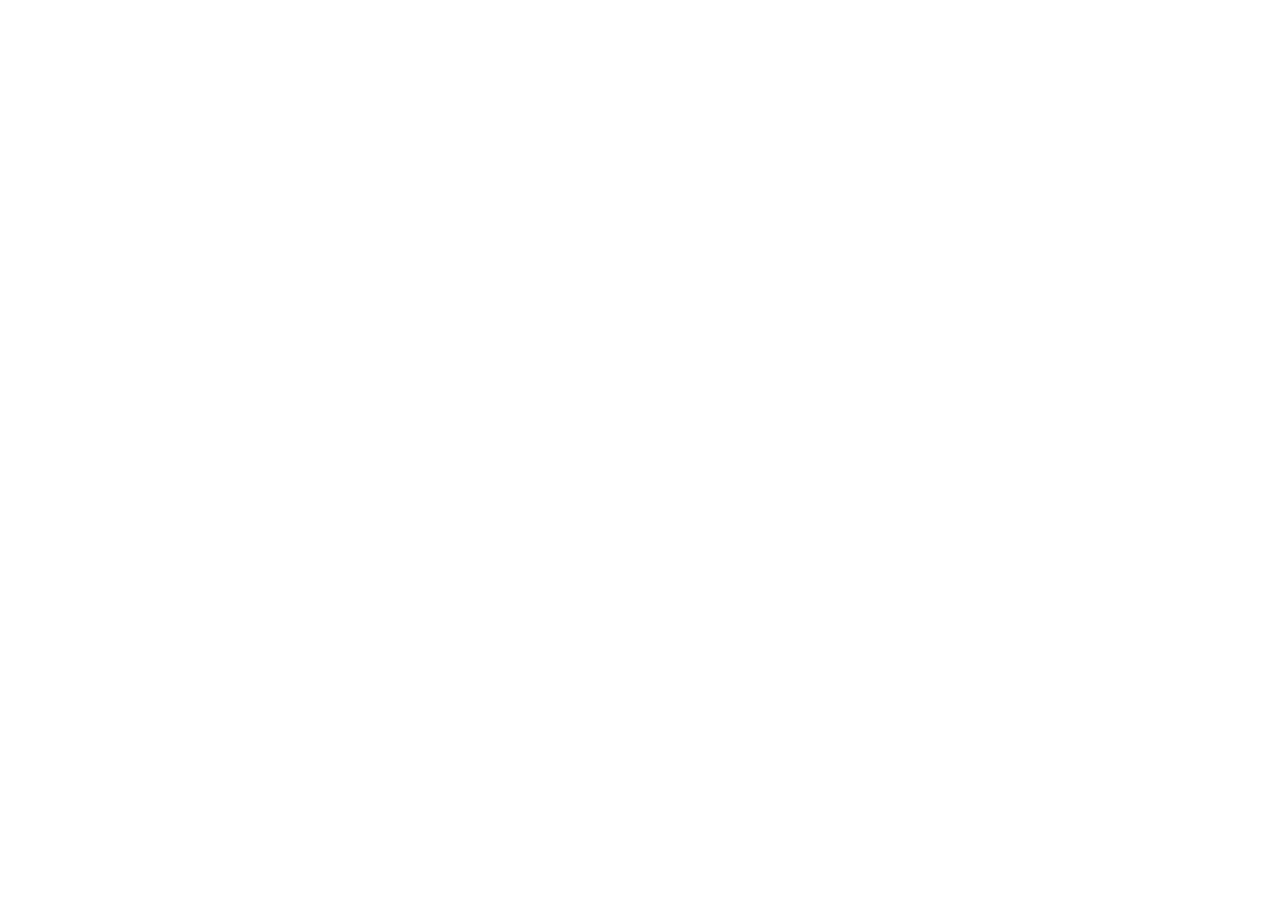
==== index.html @ ae164165 "added starter files and folder" ====
<!DOCTYPE html>
<html lang="en">
<head>
    <meta charset="UTF-8">
    <meta name="viewport" content="width=device-width, initial-scale=1.0">
    <title></title>
    <link rel="stylesheet" href="styles.css">
</html>
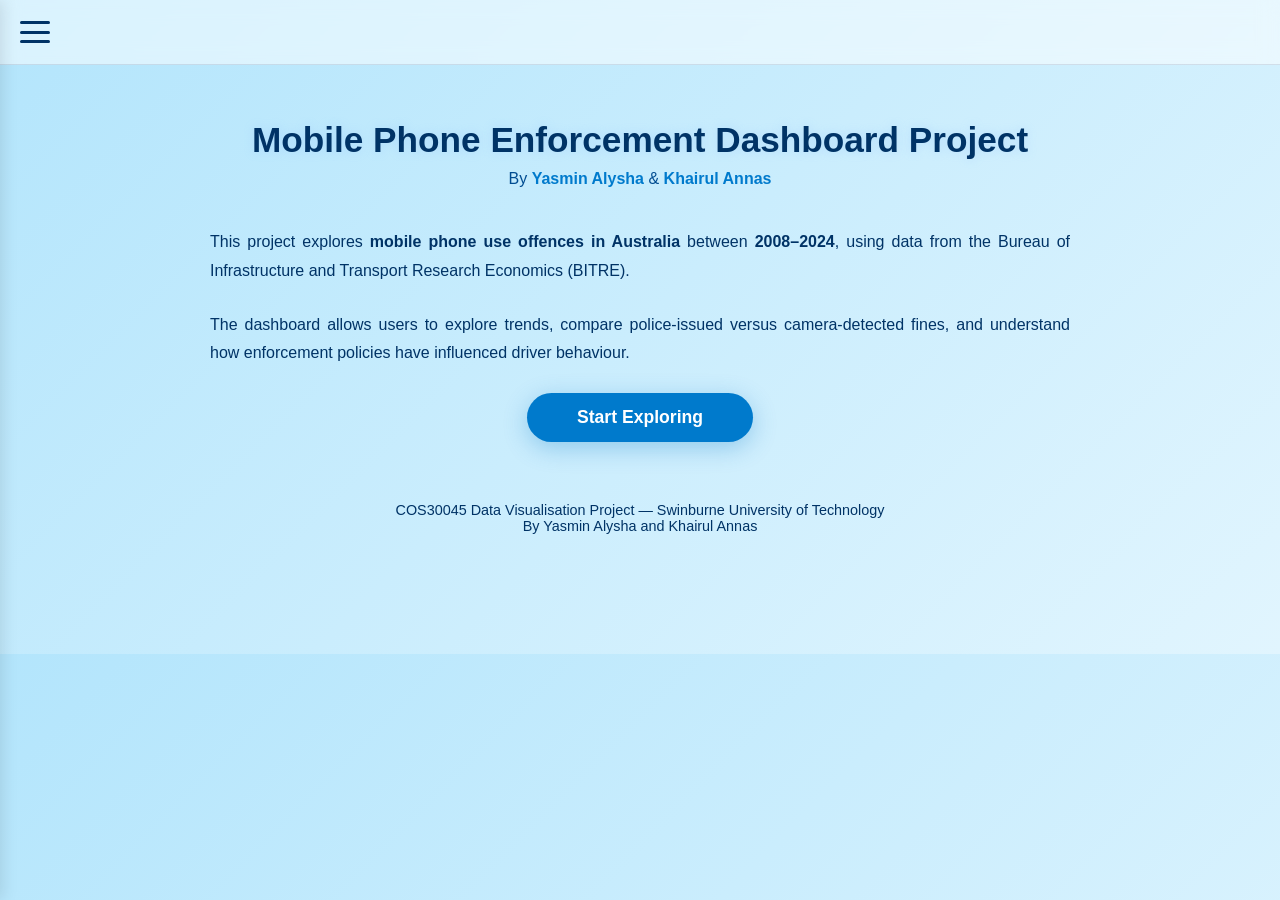
==== commit 57b2eb29: "home page" ====
--- a/index.html
+++ b/index.html
@@ -1,8 +1,58 @@
 <!DOCTYPE html>
 <html lang="en">
 <head>
-    <meta charset="UTF-8">
-    <meta name="viewport" content="width=device-width, initial-scale=1.0">
-    <title></title>
-    <link rel="stylesheet" href="styles.css">
-</html>+  <meta charset="UTF-8" />
+  <meta name="viewport" content="width=device-width, initial-scale=1.0" />
+  <title>Mobile Phone Enforcement Dashboard</title>
+  <link rel="stylesheet" href="css/style.css" />
+</head>
+<body>
+  <div class="navbar">
+    <div class="menu-icon">
+      <div class="bar"></div>
+      <div class="bar"></div>
+      <div class="bar"></div>
+    </div>
+  </div>
+
+  <nav class="side-menu">
+    <ul>
+      <li><a href="index.html" class="active">Home</a></li>
+      <li><a href="dashboard.html">Dashboard</a></li>
+      <li><a href="about.html">About</a></li>
+    </ul>
+  </nav>
+
+  <div class="overlay"></div>
+
+  <div class="container">
+    <header>
+      <h1>Mobile Phone Enforcement Dashboard Project</h1>
+      <p class="authors">
+        By <span class="highlight">Yasmin Alysha</span> & <span class="highlight">Khairul Annas</span>
+      </p>
+    </header>
+
+    <section class="intro">
+      <p>
+        This project explores <strong>mobile phone use offences in Australia</strong> between <strong>2008–2024</strong>,
+        using data from the Bureau of Infrastructure and Transport Research Economics (BITRE).
+      </p>
+      <p>
+        The dashboard allows users to explore trends, compare police-issued versus camera-detected fines,
+        and understand how enforcement policies have influenced driver behaviour.
+      </p>
+      <button id="startBtn">Start Exploring</button>
+    </section>
+
+    <footer>
+      <p>
+        COS30045 Data Visualisation Project — Swinburne University of Technology<br>
+        By Yasmin Alysha and Khairul Annas
+      </p>
+    </footer>
+  </div>
+
+  <script src="script.js"></script>
+</body>
+</html>
--- a/css/style.css
+++ b/css/style.css
@@ -0,0 +1,162 @@
+* { margin: 0; padding: 0; box-sizing: border-box; }
+
+body {
+  font-family: Arial, sans-serif;
+  background: linear-gradient(135deg, #b3e5fc, #e1f5fe);
+  color: #003366;
+  overflow-x: hidden;
+}
+
+/* NAVBAR */
+.navbar {
+  position: fixed;
+  top: 0;
+  left: 0;
+  width: 100%;
+  height: 65px;
+  background: rgba(255, 255, 255, 0.5);
+  display: flex;
+  align-items: center;
+  padding: 0 20px;
+  z-index: 100;
+  backdrop-filter: blur(10px);
+  border-bottom: 1px solid rgba(0, 0, 50, 0.1);
+}
+
+.menu-icon {
+  width: 30px;
+  height: 22px;
+  cursor: pointer;
+  display: flex;
+  flex-direction: column;
+  justify-content: space-between;
+}
+
+.menu-icon .bar {
+  height: 3px;
+  background: #003366;
+  border-radius: 3px;
+  transition: 0.3s;
+}
+
+.menu-icon.active .bar:nth-child(1) {
+  transform: rotate(45deg) translateY(8px);
+}
+.menu-icon.active .bar:nth-child(2) {
+  opacity: 0;
+}
+.menu-icon.active .bar:nth-child(3) {
+  transform: rotate(-45deg) translateY(-8px);
+}
+
+/* SIDEMENU */
+.side-menu {
+  position: fixed;
+  top: 0;
+  left: -250px;
+  width: 250px;
+  height: 100%;
+  background: #bbdefb;
+  box-shadow: 3px 0 15px rgba(0, 0, 0, 0.1);
+  transition: 0.4s;
+  padding-top: 90px;
+  z-index: 101;
+}
+
+.side-menu.open {
+  left: 0;
+}
+
+.side-menu ul {
+  list-style: none;
+  padding-left: 25px;
+}
+
+.side-menu li {
+  margin: 25px 0;
+}
+
+.side-menu a {
+  text-decoration: none;
+  color: #003366;
+  font-weight: bold;
+  transition: 0.3s;
+}
+
+.side-menu a:hover {
+  color: #007acc;
+}
+
+/* BACKGROUND OVERLAY */
+.overlay {
+  position: fixed;
+  top: 0;
+  left: 0;
+  width: 100%;
+  height: 100%;
+  background: rgba(0, 51, 102, 0.2);
+  opacity: 0;
+  visibility: hidden;
+  transition: 0.3s;
+  z-index: 100;
+}
+.overlay.show {
+  opacity: 1;
+  visibility: visible;
+}
+
+/* CONTENT */
+.container {
+  max-width: 900px;
+  margin: 120px auto;
+  text-align: center;
+  padding: 0 20px;
+}
+
+header h1 {
+  font-size: 2.2rem;
+  color: #003366;
+  margin-bottom: 10px;
+  text-shadow: 0 0 10px rgba(150, 200, 255, 0.4);
+}
+
+.authors {
+  color: #004c91;
+  margin-bottom: 40px;
+}
+
+.highlight {
+  color: #007acc;
+  font-weight: bold;
+}
+
+.intro p {
+  color: #003366;
+  margin-bottom: 25px;
+  line-height: 1.8;
+  text-align: justify;
+}
+
+button {
+  background: #007acc;
+  border: none;
+  border-radius: 40px;
+  padding: 14px 50px;
+  font-size: 1.1rem;
+  font-weight: bold;
+  color: #fff;
+  cursor: pointer;
+  transition: all 0.35s;
+  box-shadow: 0 6px 25px rgba(0, 120, 200, 0.3);
+}
+
+button:hover {
+  background: #005fa3;
+  transform: translateY(-3px);
+}
+
+footer {
+  margin-top: 60px;
+  font-size: 0.9rem;
+  color: #003366;
+}
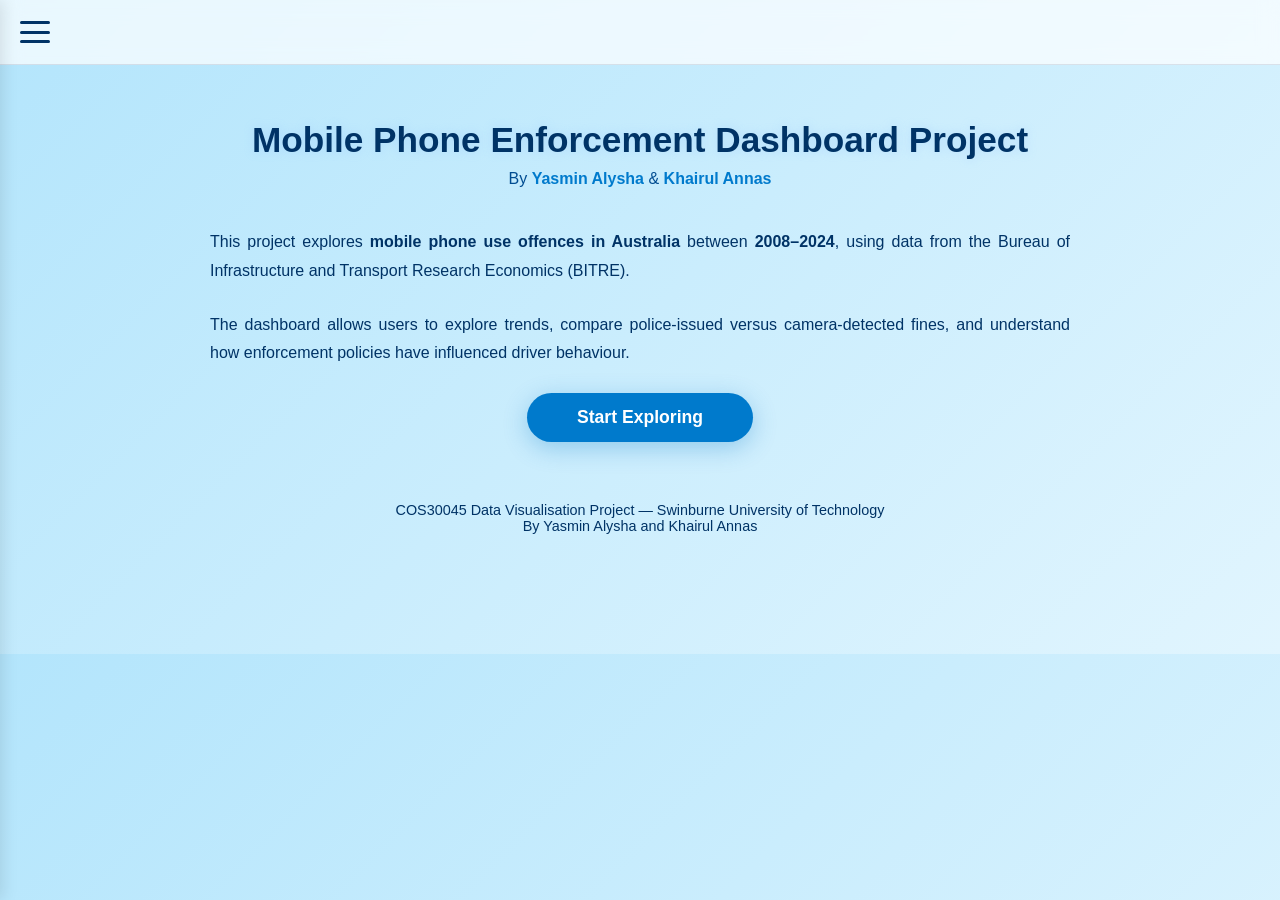
==== commit 11dc4737: "first draft of q1&q2 charts (NOT FINALISED) - removed irrelevant data" ====
--- a/index.html
+++ b/index.html
@@ -5,6 +5,7 @@
   <meta name="viewport" content="width=device-width, initial-scale=1.0" />
   <title>Mobile Phone Enforcement Dashboard</title>
   <link rel="stylesheet" href="css/style.css" />
+  <link rel="icon" type="image/png" href="image/drive.png">
 </head>
 <body>
   <div class="navbar">
@@ -17,11 +18,25 @@
 
   <nav class="side-menu">
     <ul>
-      <li><a href="index.html" class="active">Home</a></li>
-      <li><a href="dashboard.html">Dashboard</a></li>
+      <li><a href="index.html">Home</a></li>
+  
       <li><a href="about.html">About</a></li>
+  
+      <!-- DASHBOARD DROPDOWN -->
+      <li class="dropdown">
+        <a href="#" id="dashToggle">Dashboard</a>
+        <ul class="submenu">
+          <li><a href="q1.html">How Offences Have Changed Over the Years</a></li>
+          <li><a href="q2.html">Police vs Camera: How Fines Are Detected</a></li>
+          <li><a href="q3.html">Which States Have Higher Offence Rates?</a></li>
+          <li><a href="q4.html">What Happened After Camera Enforcement Began?</a></li>
+          <li><a href="q5.html">Which States Show the Best Improvement?</a></li>
+        </ul>
+      </li>
     </ul>
   </nav>
+  
+  
 
   <div class="overlay"></div>
 
@@ -53,6 +68,6 @@
     </footer>
   </div>
 
-  <script src="script.js"></script>
+  <script src="js/script.js"></script>
 </body>
 </html>
--- a/css/style.css
+++ b/css/style.css
@@ -1,162 +1,421 @@
-* { margin: 0; padding: 0; box-sizing: border-box; }
-
-body {
-  font-family: Arial, sans-serif;
-  background: linear-gradient(135deg, #b3e5fc, #e1f5fe);
-  color: #003366;
-  overflow-x: hidden;
-}
-
-/* NAVBAR */
-.navbar {
-  position: fixed;
-  top: 0;
-  left: 0;
-  width: 100%;
-  height: 65px;
-  background: rgba(255, 255, 255, 0.5);
-  display: flex;
-  align-items: center;
-  padding: 0 20px;
-  z-index: 100;
-  backdrop-filter: blur(10px);
-  border-bottom: 1px solid rgba(0, 0, 50, 0.1);
-}
-
-.menu-icon {
-  width: 30px;
-  height: 22px;
-  cursor: pointer;
-  display: flex;
-  flex-direction: column;
-  justify-content: space-between;
-}
-
-.menu-icon .bar {
-  height: 3px;
-  background: #003366;
-  border-radius: 3px;
-  transition: 0.3s;
-}
-
-.menu-icon.active .bar:nth-child(1) {
-  transform: rotate(45deg) translateY(8px);
-}
-.menu-icon.active .bar:nth-child(2) {
-  opacity: 0;
-}
-.menu-icon.active .bar:nth-child(3) {
-  transform: rotate(-45deg) translateY(-8px);
-}
-
-/* SIDEMENU */
-.side-menu {
-  position: fixed;
-  top: 0;
-  left: -250px;
-  width: 250px;
-  height: 100%;
-  background: #bbdefb;
-  box-shadow: 3px 0 15px rgba(0, 0, 0, 0.1);
-  transition: 0.4s;
-  padding-top: 90px;
-  z-index: 101;
-}
-
-.side-menu.open {
-  left: 0;
-}
-
-.side-menu ul {
-  list-style: none;
-  padding-left: 25px;
-}
-
-.side-menu li {
-  margin: 25px 0;
-}
-
-.side-menu a {
-  text-decoration: none;
-  color: #003366;
-  font-weight: bold;
-  transition: 0.3s;
-}
-
-.side-menu a:hover {
-  color: #007acc;
-}
-
-/* BACKGROUND OVERLAY */
-.overlay {
-  position: fixed;
-  top: 0;
-  left: 0;
-  width: 100%;
-  height: 100%;
-  background: rgba(0, 51, 102, 0.2);
-  opacity: 0;
-  visibility: hidden;
-  transition: 0.3s;
-  z-index: 100;
-}
-.overlay.show {
-  opacity: 1;
-  visibility: visible;
-}
-
-/* CONTENT */
-.container {
-  max-width: 900px;
-  margin: 120px auto;
-  text-align: center;
-  padding: 0 20px;
-}
-
-header h1 {
-  font-size: 2.2rem;
-  color: #003366;
-  margin-bottom: 10px;
-  text-shadow: 0 0 10px rgba(150, 200, 255, 0.4);
-}
-
-.authors {
-  color: #004c91;
-  margin-bottom: 40px;
-}
-
-.highlight {
-  color: #007acc;
-  font-weight: bold;
-}
-
-.intro p {
-  color: #003366;
-  margin-bottom: 25px;
-  line-height: 1.8;
-  text-align: justify;
-}
-
-button {
-  background: #007acc;
-  border: none;
-  border-radius: 40px;
-  padding: 14px 50px;
-  font-size: 1.1rem;
-  font-weight: bold;
-  color: #fff;
-  cursor: pointer;
-  transition: all 0.35s;
-  box-shadow: 0 6px 25px rgba(0, 120, 200, 0.3);
-}
-
-button:hover {
-  background: #005fa3;
-  transform: translateY(-3px);
-}
-
-footer {
-  margin-top: 60px;
-  font-size: 0.9rem;
-  color: #003366;
-}
+* {
+    margin: 0;
+    padding: 0;
+    box-sizing: border-box;
+  }
+  
+  /* GLOBAL */
+  body {
+    font-family: Arial, sans-serif;
+    background: linear-gradient(135deg, #b3e5fc, #e1f5fe);
+    color: #003366;
+    overflow-x: hidden;
+  }
+  
+  .page-container {
+    max-width: 1100px;
+    margin: 100px auto 40px auto;
+    padding: 0 20px 40px 20px;
+  }
+  
+  /* NAVBAR */
+  .navbar {
+    position: fixed;
+    top: 0;
+    left: 0;
+    width: 100%;
+    height: 65px;
+    background: rgba(255, 255, 255, 0.7);
+    display: flex;
+    align-items: center;
+    padding: 0 20px;
+    z-index: 100;
+    backdrop-filter: blur(10px);
+    border-bottom: 1px solid rgba(0, 0, 50, 0.1);
+  }
+  
+  .menu-icon {
+    width: 30px;
+    height: 22px;
+    cursor: pointer;
+    display: flex;
+    flex-direction: column;
+    justify-content: space-between;
+  }
+  
+  .menu-icon .bar {
+    height: 3px;
+    background: #003366;
+    border-radius: 3px;
+    transition: 0.3s;
+  }
+  
+  .menu-icon.active .bar:nth-child(1) {
+    transform: rotate(45deg) translateY(8px);
+  }
+  .menu-icon.active .bar:nth-child(2) {
+    opacity: 0;
+  }
+  .menu-icon.active .bar:nth-child(3) {
+    transform: rotate(-45deg) translateY(-8px);
+  }
+  
+  /* SIDEMENU */
+  .side-menu {
+    position: fixed;
+    top: 0;
+    left: -250px;
+    width: 250px;
+    height: 100%;
+    background: #bbdefb;
+    box-shadow: 3px 0 15px rgba(0, 0, 0, 0.1);
+    transition: 0.4s;
+    padding-top: 90px;
+    z-index: 101;
+  }
+  
+  .side-menu.open {
+    left: 0;
+  }
+  
+  .side-menu ul {
+    list-style: none;
+    padding-left: 25px;
+  }
+  
+  .side-menu li {
+    margin: 25px 0;
+  }
+  
+  .side-menu a {
+    text-decoration: none;
+    color: #003366;
+    font-weight: bold;
+    transition: 0.3s;
+  }
+  
+  .side-menu a:hover,
+  .side-menu a.active {
+    color: #007acc;
+  }
+  
+  /* BACKGROUND OVERLAY */
+  .overlay {
+    position: fixed;
+    top: 0;
+    left: 0;
+    width: 100%;
+    height: 100%;
+    background: rgba(0, 51, 102, 0.2);
+    opacity: 0;
+    visibility: hidden;
+    transition: 0.3s;
+    z-index: 100;
+  }
+  .overlay.show {
+    opacity: 1;
+    visibility: visible;
+  }
+  
+  /* HOME PAGE CONTENT */
+  .container {
+    max-width: 900px;
+    margin: 120px auto;
+    text-align: center;
+    padding: 0 20px;
+  }
+  
+  header h1 {
+    font-size: 2.2rem;
+    color: #003366;
+    margin-bottom: 10px;
+    text-shadow: 0 0 10px rgba(150, 200, 255, 0.4);
+  }
+  
+  .authors {
+    color: #004c91;
+    margin-bottom: 40px;
+  }
+  
+  .highlight {
+    color: #007acc;
+    font-weight: bold;
+  }
+  
+  .intro p {
+    color: #003366;
+    margin-bottom: 25px;
+    line-height: 1.8;
+    text-align: justify;
+  }
+  
+  button {
+    background: #007acc;
+    border: none;
+    border-radius: 40px;
+    padding: 14px 50px;
+    font-size: 1.1rem;
+    font-weight: bold;
+    color: #fff;
+    cursor: pointer;
+    transition: all 0.35s;
+    box-shadow: 0 6px 25px rgba(0, 120, 200, 0.3);
+  }
+  
+  button:hover {
+    background: #005fa3;
+    transform: translateY(-3px);
+  }
+  
+  footer {
+    margin-top: 60px;
+    font-size: 0.9rem;
+    color: #003366;
+  }
+  
+  /* DASHBOARD LAYOUT */
+  .page-title {
+    font-size: 2rem;
+    margin-bottom: 10px;
+    color: #003366;
+  }
+  
+  .chart-section {
+    margin-top: 40px;
+    padding: 20px;
+    background: rgba(255, 255, 255, 0.8);
+    border-radius: 16px;
+    box-shadow: 0 10px 30px rgba(0, 100, 180, 0.1);
+  }
+  
+  .chart-section h2 {
+    margin-bottom: 8px;
+    color: #003366;
+  }
+  
+  .section-desc {
+    margin-bottom: 16px;
+    color: #004c91;
+  }
+  
+  .chart-wrapper {
+    margin-top: 18px;
+  }
+  
+  .chart-wrapper h3 {
+    margin-bottom: 8px;
+    color: #003366;
+  }
+  
+  .chart-box {
+    margin-top: 8px;
+    background: #ffffff;
+    border-radius: 12px;
+    padding: 10px;
+    box-shadow: 0 4px 16px rgba(0, 120, 200, 0.15);
+  }
+  
+  .grid-box {
+    padding: 16px;
+  }
+  
+  /* Chart controls */
+  .chart-controls {
+    margin-top: 6px;
+    margin-bottom: 8px;
+    font-size: 0.9rem;
+  }
+  .chart-controls label {
+    margin-right: 16px;
+  }
+  
+  /* CHART / D3 STYLES */
+  svg {
+    width: 100%;
+    height: 400px;
+  }
+  
+  .axis path,
+  .axis line {
+    stroke: #c5d7f2;
+  }
+  
+  .axis text {
+    fill: #004c91;
+    font-size: 12px;
+  }
+  
+  .tooltip {
+    position: absolute;
+    padding: 8px 12px;
+    background: #ffffff;
+    border: 1px solid #90caf9;
+    color: #003366;
+    border-radius: 6px;
+    pointer-events: none;
+    font-size: 13px;
+    box-shadow: 0 4px 15px rgba(0, 120, 200, 0.25);
+  }
+  
+  .inactive {
+    opacity: 0.18;
+  }
+  
+  .legend-item {
+    cursor: pointer;
+  }
+  
+  /* Small multiples grid override */
+  #q1-small {
+    display: grid;
+    grid-template-columns: repeat(4, minmax(0, 1fr));
+    gap: 12px;
+  }
+  
+  #q1-small svg {
+    height: 160px;
+  }
+  
+  /* Responsive */
+  @media (max-width: 900px) {
+    #q1-small {
+      grid-template-columns: repeat(2, minmax(0, 1fr));
+    }
+  }
+  
+  @media (max-width: 600px) {
+    .page-container {
+      margin-top: 90px;
+    }
+    #q1-small {
+      grid-template-columns: 1fr;
+    }
+  }
+  
+  /* Interactive states for small multiples */
+  #q1-small svg.inactive {
+    opacity: 0.25;
+  }
+  
+  #q1-small svg.selected {
+    opacity: 1;
+    outline: 2px solid #007acc;
+    outline-offset: 2px;
+  }
+  
+  body.transition-out {
+    animation: springUp 1s cubic-bezier(.17,.67,.48,1.55) forwards;
+  }
+  
+  @keyframes springUp {
+    0% {
+      transform: translateY(0);
+      opacity: 1;
+    }
+    70% {
+      transform: translateY(-105vh);
+      opacity: 0.7;
+    }
+    100% {
+      transform: translateY(-100vh);
+      opacity: 0;
+    }
+  }
+  /* Dropdown styling */
+  .dropdown a {
+    display: block;
+    cursor: pointer;
+  }
+  
+  .submenu {
+    display: none;
+    padding-left: 15px;
+    margin-top: 10px;
+  }
+  
+  .submenu li {
+    margin: 10px 0;
+  }
+  
+  .dropdown.open > a {
+    color: #005fa3;
+  }
+  
+  .dropdown.open .submenu {
+    display: block;
+  }
+  
+  /* Dropdown container */
+  .dropdown {
+    margin-top: 20px;
+  }
+  
+  /* Main Dashboard button */
+  #dashToggle {
+    display: flex;
+    justify-content: space-between;
+    align-items: center;
+    font-weight: bold;
+    font-size: 1.05rem;
+    color: #003366;
+    padding: 10px;
+    border-radius: 6px;
+    transition: background 0.3s ease;
+  }
+  
+  /* Hover effect */
+  #dashToggle:hover {
+    background: rgba(0, 102, 204, 0.15);
+  }
+  
+  /* Auto-generated arrow */
+  #dashToggle::after {
+    content: "▼";
+    font-size: 12px;
+    color: #003366;
+    transition: transform 0.3s ease;
+  }
+  
+  /* Rotate arrow when open */
+  .dropdown.open #dashToggle::after {
+    transform: rotate(180deg);
+  }
+  
+  /* Submenu styling */
+  .submenu {
+    display: none;
+    margin-left: 15px;
+    margin-top: 8px;
+    border-left: 2px solid rgba(0, 102, 204, 0.3);
+    padding-left: 12px;
+    animation: fadeIn 0.3s ease;
+  }
+  
+  .dropdown.open .submenu {
+    display: block;
+  }
+  
+  .submenu li {
+    margin: 12px 0;
+  }
+  
+  .submenu a {
+    color: #004c91;
+    font-weight: 500;
+    font-size: 0.95rem;
+    padding: 6px;
+    border-radius: 5px;
+    display: block;
+    transition: background 0.25s ease;
+  }
+  
+  .submenu a:hover {
+    background: rgba(0, 102, 204, 0.15);
+  }
+  
+  /* Fancy fade-in */
+  @keyframes fadeIn {
+    from { opacity: 0; transform: translateY(-4px); }
+    to { opacity: 1; transform: translateY(0); }
+  }
+  
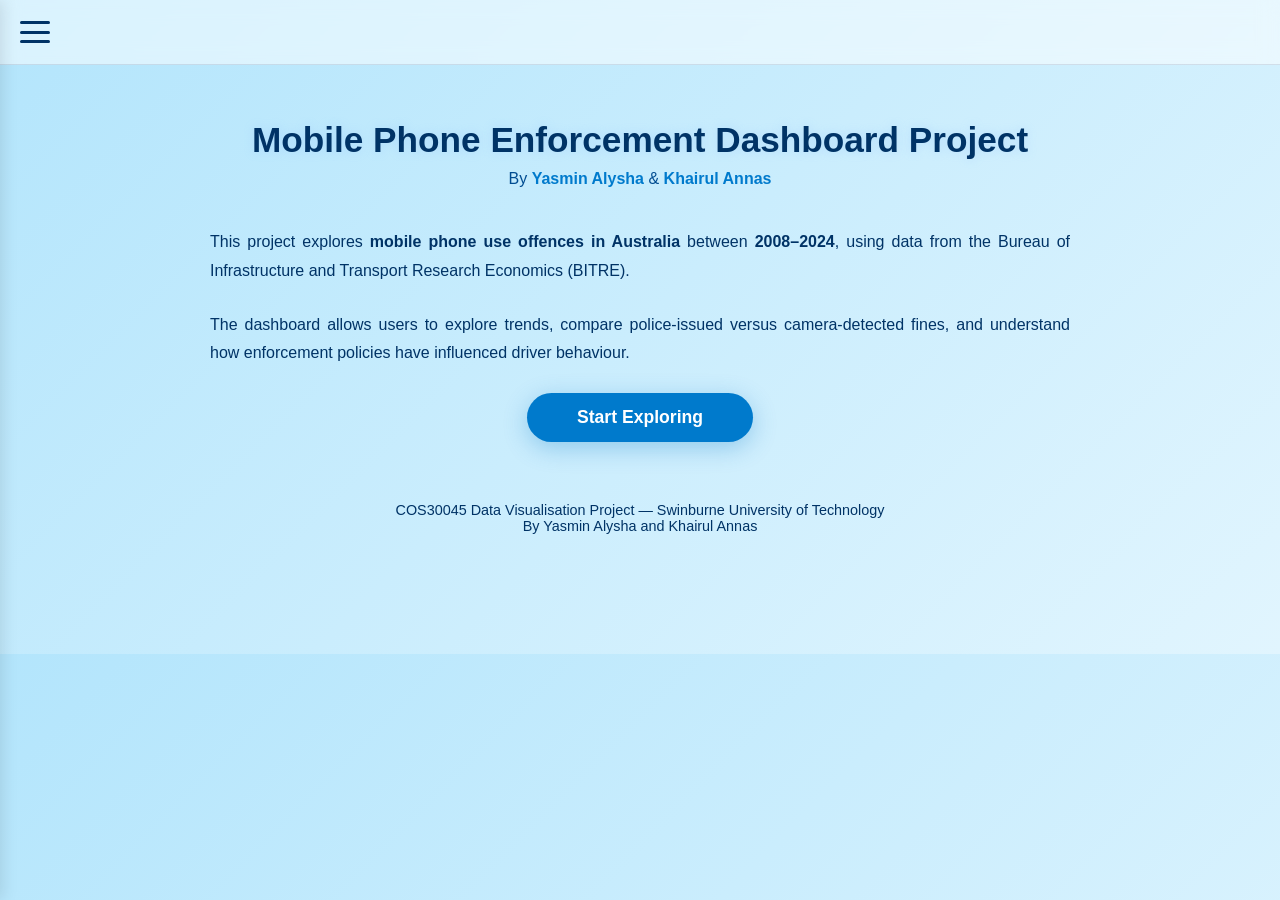
==== commit e071fed5: "code chart" ====
--- a/index.html
+++ b/index.html
@@ -18,25 +18,11 @@
 
   <nav class="side-menu">
     <ul>
-      <li><a href="index.html">Home</a></li>
-  
+      <li><a href="index.html" class="active">Home</a></li>
+      <li><a href="dashboard.html">Dashboard</a></li>
       <li><a href="about.html">About</a></li>
-  
-      <!-- DASHBOARD DROPDOWN -->
-      <li class="dropdown">
-        <a href="#" id="dashToggle">Dashboard</a>
-        <ul class="submenu">
-          <li><a href="q1.html">How Offences Have Changed Over the Years</a></li>
-          <li><a href="q2.html">Police vs Camera: How Fines Are Detected</a></li>
-          <li><a href="q3.html">Which States Have Higher Offence Rates?</a></li>
-          <li><a href="q4.html">What Happened After Camera Enforcement Began?</a></li>
-          <li><a href="q5.html">Which States Show the Best Improvement?</a></li>
-        </ul>
-      </li>
     </ul>
   </nav>
-  
-  
 
   <div class="overlay"></div>
 
@@ -60,6 +46,8 @@
       <button id="startBtn">Start Exploring</button>
     </section>
 
+    
+
     <footer>
       <p>
         COS30045 Data Visualisation Project — Swinburne University of Technology<br>
--- a/css/style.css
+++ b/css/style.css
@@ -1,421 +1,169 @@
-* {
-    margin: 0;
-    padding: 0;
-    box-sizing: border-box;
-  }
-  
-  /* GLOBAL */
-  body {
-    font-family: Arial, sans-serif;
-    background: linear-gradient(135deg, #b3e5fc, #e1f5fe);
-    color: #003366;
-    overflow-x: hidden;
-  }
-  
-  .page-container {
-    max-width: 1100px;
-    margin: 100px auto 40px auto;
-    padding: 0 20px 40px 20px;
-  }
-  
-  /* NAVBAR */
-  .navbar {
-    position: fixed;
-    top: 0;
-    left: 0;
-    width: 100%;
-    height: 65px;
-    background: rgba(255, 255, 255, 0.7);
-    display: flex;
-    align-items: center;
-    padding: 0 20px;
-    z-index: 100;
-    backdrop-filter: blur(10px);
-    border-bottom: 1px solid rgba(0, 0, 50, 0.1);
-  }
-  
-  .menu-icon {
-    width: 30px;
-    height: 22px;
-    cursor: pointer;
-    display: flex;
-    flex-direction: column;
-    justify-content: space-between;
-  }
-  
-  .menu-icon .bar {
-    height: 3px;
-    background: #003366;
-    border-radius: 3px;
-    transition: 0.3s;
-  }
-  
-  .menu-icon.active .bar:nth-child(1) {
-    transform: rotate(45deg) translateY(8px);
-  }
-  .menu-icon.active .bar:nth-child(2) {
-    opacity: 0;
-  }
-  .menu-icon.active .bar:nth-child(3) {
-    transform: rotate(-45deg) translateY(-8px);
-  }
-  
-  /* SIDEMENU */
-  .side-menu {
-    position: fixed;
-    top: 0;
-    left: -250px;
-    width: 250px;
-    height: 100%;
-    background: #bbdefb;
-    box-shadow: 3px 0 15px rgba(0, 0, 0, 0.1);
-    transition: 0.4s;
-    padding-top: 90px;
-    z-index: 101;
-  }
-  
-  .side-menu.open {
-    left: 0;
-  }
-  
-  .side-menu ul {
-    list-style: none;
-    padding-left: 25px;
-  }
-  
-  .side-menu li {
-    margin: 25px 0;
-  }
-  
-  .side-menu a {
-    text-decoration: none;
-    color: #003366;
-    font-weight: bold;
-    transition: 0.3s;
-  }
-  
-  .side-menu a:hover,
-  .side-menu a.active {
-    color: #007acc;
-  }
-  
-  /* BACKGROUND OVERLAY */
-  .overlay {
-    position: fixed;
-    top: 0;
-    left: 0;
-    width: 100%;
-    height: 100%;
-    background: rgba(0, 51, 102, 0.2);
-    opacity: 0;
-    visibility: hidden;
-    transition: 0.3s;
-    z-index: 100;
-  }
-  .overlay.show {
-    opacity: 1;
-    visibility: visible;
-  }
-  
-  /* HOME PAGE CONTENT */
-  .container {
-    max-width: 900px;
-    margin: 120px auto;
-    text-align: center;
-    padding: 0 20px;
-  }
-  
-  header h1 {
-    font-size: 2.2rem;
-    color: #003366;
-    margin-bottom: 10px;
-    text-shadow: 0 0 10px rgba(150, 200, 255, 0.4);
-  }
-  
-  .authors {
-    color: #004c91;
-    margin-bottom: 40px;
-  }
-  
-  .highlight {
-    color: #007acc;
-    font-weight: bold;
-  }
-  
-  .intro p {
-    color: #003366;
-    margin-bottom: 25px;
-    line-height: 1.8;
-    text-align: justify;
-  }
-  
-  button {
-    background: #007acc;
-    border: none;
-    border-radius: 40px;
-    padding: 14px 50px;
-    font-size: 1.1rem;
-    font-weight: bold;
-    color: #fff;
-    cursor: pointer;
-    transition: all 0.35s;
-    box-shadow: 0 6px 25px rgba(0, 120, 200, 0.3);
-  }
-  
-  button:hover {
-    background: #005fa3;
-    transform: translateY(-3px);
-  }
-  
-  footer {
-    margin-top: 60px;
-    font-size: 0.9rem;
-    color: #003366;
-  }
-  
-  /* DASHBOARD LAYOUT */
-  .page-title {
-    font-size: 2rem;
-    margin-bottom: 10px;
-    color: #003366;
-  }
-  
-  .chart-section {
-    margin-top: 40px;
-    padding: 20px;
-    background: rgba(255, 255, 255, 0.8);
-    border-radius: 16px;
-    box-shadow: 0 10px 30px rgba(0, 100, 180, 0.1);
-  }
-  
-  .chart-section h2 {
-    margin-bottom: 8px;
-    color: #003366;
-  }
-  
-  .section-desc {
-    margin-bottom: 16px;
-    color: #004c91;
-  }
-  
-  .chart-wrapper {
-    margin-top: 18px;
-  }
-  
-  .chart-wrapper h3 {
-    margin-bottom: 8px;
-    color: #003366;
-  }
-  
-  .chart-box {
-    margin-top: 8px;
-    background: #ffffff;
-    border-radius: 12px;
-    padding: 10px;
-    box-shadow: 0 4px 16px rgba(0, 120, 200, 0.15);
-  }
-  
-  .grid-box {
-    padding: 16px;
-  }
-  
-  /* Chart controls */
-  .chart-controls {
-    margin-top: 6px;
-    margin-bottom: 8px;
-    font-size: 0.9rem;
-  }
-  .chart-controls label {
-    margin-right: 16px;
-  }
-  
-  /* CHART / D3 STYLES */
-  svg {
-    width: 100%;
-    height: 400px;
-  }
-  
-  .axis path,
-  .axis line {
-    stroke: #c5d7f2;
-  }
-  
-  .axis text {
-    fill: #004c91;
-    font-size: 12px;
-  }
-  
-  .tooltip {
-    position: absolute;
-    padding: 8px 12px;
-    background: #ffffff;
-    border: 1px solid #90caf9;
-    color: #003366;
-    border-radius: 6px;
-    pointer-events: none;
-    font-size: 13px;
-    box-shadow: 0 4px 15px rgba(0, 120, 200, 0.25);
-  }
-  
-  .inactive {
-    opacity: 0.18;
-  }
-  
-  .legend-item {
-    cursor: pointer;
-  }
-  
-  /* Small multiples grid override */
-  #q1-small {
-    display: grid;
-    grid-template-columns: repeat(4, minmax(0, 1fr));
-    gap: 12px;
-  }
-  
-  #q1-small svg {
-    height: 160px;
-  }
-  
-  /* Responsive */
-  @media (max-width: 900px) {
-    #q1-small {
-      grid-template-columns: repeat(2, minmax(0, 1fr));
-    }
-  }
-  
-  @media (max-width: 600px) {
-    .page-container {
-      margin-top: 90px;
-    }
-    #q1-small {
-      grid-template-columns: 1fr;
-    }
-  }
-  
-  /* Interactive states for small multiples */
-  #q1-small svg.inactive {
-    opacity: 0.25;
-  }
-  
-  #q1-small svg.selected {
-    opacity: 1;
-    outline: 2px solid #007acc;
-    outline-offset: 2px;
-  }
-  
-  body.transition-out {
-    animation: springUp 1s cubic-bezier(.17,.67,.48,1.55) forwards;
-  }
-  
-  @keyframes springUp {
-    0% {
-      transform: translateY(0);
-      opacity: 1;
-    }
-    70% {
-      transform: translateY(-105vh);
-      opacity: 0.7;
-    }
-    100% {
-      transform: translateY(-100vh);
-      opacity: 0;
-    }
-  }
-  /* Dropdown styling */
-  .dropdown a {
-    display: block;
-    cursor: pointer;
-  }
-  
-  .submenu {
-    display: none;
-    padding-left: 15px;
-    margin-top: 10px;
-  }
-  
-  .submenu li {
-    margin: 10px 0;
-  }
-  
-  .dropdown.open > a {
-    color: #005fa3;
-  }
-  
-  .dropdown.open .submenu {
-    display: block;
-  }
-  
-  /* Dropdown container */
-  .dropdown {
-    margin-top: 20px;
-  }
-  
-  /* Main Dashboard button */
-  #dashToggle {
-    display: flex;
-    justify-content: space-between;
-    align-items: center;
-    font-weight: bold;
-    font-size: 1.05rem;
-    color: #003366;
-    padding: 10px;
-    border-radius: 6px;
-    transition: background 0.3s ease;
-  }
-  
-  /* Hover effect */
-  #dashToggle:hover {
-    background: rgba(0, 102, 204, 0.15);
-  }
-  
-  /* Auto-generated arrow */
-  #dashToggle::after {
-    content: "▼";
-    font-size: 12px;
-    color: #003366;
-    transition: transform 0.3s ease;
-  }
-  
-  /* Rotate arrow when open */
-  .dropdown.open #dashToggle::after {
-    transform: rotate(180deg);
-  }
-  
-  /* Submenu styling */
-  .submenu {
-    display: none;
-    margin-left: 15px;
-    margin-top: 8px;
-    border-left: 2px solid rgba(0, 102, 204, 0.3);
-    padding-left: 12px;
-    animation: fadeIn 0.3s ease;
-  }
-  
-  .dropdown.open .submenu {
-    display: block;
-  }
-  
-  .submenu li {
-    margin: 12px 0;
-  }
-  
-  .submenu a {
-    color: #004c91;
-    font-weight: 500;
-    font-size: 0.95rem;
-    padding: 6px;
-    border-radius: 5px;
-    display: block;
-    transition: background 0.25s ease;
-  }
-  
-  .submenu a:hover {
-    background: rgba(0, 102, 204, 0.15);
-  }
-  
-  /* Fancy fade-in */
-  @keyframes fadeIn {
-    from { opacity: 0; transform: translateY(-4px); }
-    to { opacity: 1; transform: translateY(0); }
-  }
-  +* { margin: 0; padding: 0; box-sizing: border-box; }
+
+body {
+  font-family: Arial, sans-serif;
+  background: linear-gradient(135deg, #b3e5fc, #e1f5fe);
+  color: #003366;
+  overflow-x: hidden;
+}
+
+/* NAVBAR */
+.navbar {
+  position: fixed;
+  top: 0;
+  left: 0;
+  width: 100%;
+  height: 65px;
+  background: rgba(255, 255, 255, 0.5);
+  display: flex;
+  align-items: center;
+  padding: 0 20px;
+  z-index: 100;
+  backdrop-filter: blur(10px);
+  border-bottom: 1px solid rgba(0, 0, 50, 0.1);
+}
+
+.menu-icon {
+  width: 30px;
+  height: 22px;
+  cursor: pointer;
+  display: flex;
+  flex-direction: column;
+  justify-content: space-between;
+}
+
+.menu-icon .bar {
+  height: 3px;
+  background: #003366;
+  border-radius: 3px;
+  transition: 0.3s;
+}
+
+.menu-icon.active .bar:nth-child(1) {
+  transform: rotate(45deg) translateY(8px);
+}
+.menu-icon.active .bar:nth-child(2) {
+  opacity: 0;
+}
+.menu-icon.active .bar:nth-child(3) {
+  transform: rotate(-45deg) translateY(-8px);
+}
+
+/* SIDEMENU */
+.side-menu {
+  position: fixed;
+  top: 0;
+  left: -250px;
+  width: 250px;
+  height: 100%;
+  background: #bbdefb;
+  box-shadow: 3px 0 15px rgba(0, 0, 0, 0.1);
+  transition: 0.4s;
+  padding-top: 90px;
+  z-index: 101;
+}
+
+.side-menu.open {
+  left: 0;
+}
+
+.side-menu ul {
+  list-style: none;
+  padding-left: 25px;
+}
+
+.side-menu li {
+  margin: 25px 0;
+}
+
+.side-menu a {
+  text-decoration: none;
+  color: #003366;
+  font-weight: bold;
+  transition: 0.3s;
+}
+
+.side-menu a:hover {
+  color: #007acc;
+}
+
+/* BACKGROUND OVERLAY */
+.overlay {
+  position: fixed;
+  top: 0;
+  left: 0;
+  width: 100%;
+  height: 100%;
+  background: rgba(0, 51, 102, 0.2);
+  opacity: 0;
+  visibility: hidden;
+  transition: 0.3s;
+  z-index: 100;
+}
+.overlay.show {
+  opacity: 1;
+  visibility: visible;
+}
+
+/* CONTENT */
+.container {
+  max-width: 900px;
+  margin: 120px auto;
+  text-align: center;
+  padding: 0 20px;
+}
+
+header h1 {
+  font-size: 2.2rem;
+  color: #003366;
+  margin-bottom: 10px;
+  text-shadow: 0 0 10px rgba(150, 200, 255, 0.4);
+}
+
+.authors {
+  color: #004c91;
+  margin-bottom: 40px;
+}
+
+.highlight {
+  color: #007acc;
+  font-weight: bold;
+}
+
+.intro p {
+  color: #003366;
+  margin-bottom: 25px;
+  line-height: 1.8;
+  text-align: justify;
+}
+
+button {
+  background: #007acc;
+  border: none;
+  border-radius: 40px;
+  padding: 14px 50px;
+  font-size: 1.1rem;
+  font-weight: bold;
+  color: #fff;
+  cursor: pointer;
+  transition: all 0.35s;
+  box-shadow: 0 6px 25px rgba(0, 120, 200, 0.3);
+}
+
+button:hover {
+  background: #005fa3;
+  transform: translateY(-3px);
+}
+
+footer {
+  margin-top: 60px;
+  font-size: 0.9rem;
+  color: #003366;
+}
+
+/* Chart styles */
+.chart-section { margin-top: 40px; text-align: left; }
+#chart-container { width: 100%; max-width: 900px; margin: 12px auto 40px; }
+#chart-container svg { width: 100%; height: auto; display: block; }
+.chart-section h2 { color: #003366; margin-bottom: 8px; }
+.chart-tooltip { box-shadow: 0 6px 18px rgba(0,0,0,0.12); }
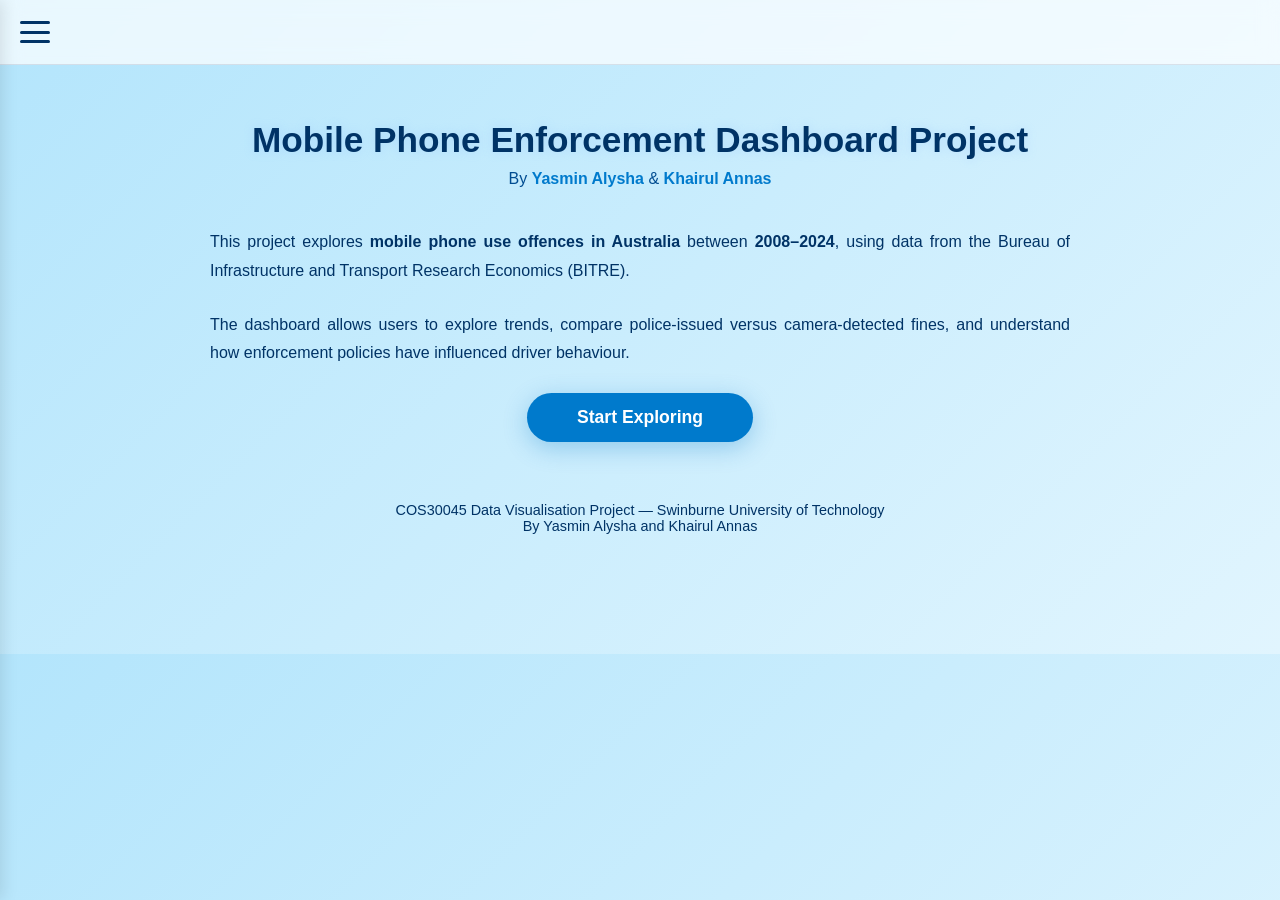
==== commit 91d4f688: "Merge branch 'main' of https://github.com/yasminalysha555/Data-Visualisation-Group-Assignment" ====
--- a/index.html
+++ b/index.html
@@ -18,11 +18,25 @@
 
   <nav class="side-menu">
     <ul>
-      <li><a href="index.html" class="active">Home</a></li>
-      <li><a href="dashboard.html">Dashboard</a></li>
+      <li><a href="index.html">Home</a></li>
+  
       <li><a href="about.html">About</a></li>
+  
+      <!-- DASHBOARD DROPDOWN -->
+      <li class="dropdown">
+        <a href="#" id="dashToggle">Dashboard</a>
+        <ul class="submenu">
+          <li><a href="q1.html">How Offences Have Changed Over the Years</a></li>
+          <li><a href="q2.html">Police vs Camera: How Fines Are Detected</a></li>
+          <li><a href="q3.html">Which States Have Higher Offence Rates?</a></li>
+          <li><a href="q4.html">What Happened After Camera Enforcement Began?</a></li>
+          <li><a href="q5.html">Which States Show the Best Improvement?</a></li>
+        </ul>
+      </li>
     </ul>
   </nav>
+  
+  
 
   <div class="overlay"></div>
 
--- a/css/style.css
+++ b/css/style.css
@@ -1,10 +1,21 @@
-* { margin: 0; padding: 0; box-sizing: border-box; }
+* {
+  margin: 0;
+  padding: 0;
+  box-sizing: border-box;
+}
 
+/* GLOBAL */
 body {
   font-family: Arial, sans-serif;
   background: linear-gradient(135deg, #b3e5fc, #e1f5fe);
   color: #003366;
   overflow-x: hidden;
+}
+
+.page-container {
+  max-width: 1100px;
+  margin: 100px auto 40px auto;
+  padding: 0 20px 40px 20px;
 }
 
 /* NAVBAR */
@@ -14,7 +25,7 @@
   left: 0;
   width: 100%;
   height: 65px;
-  background: rgba(255, 255, 255, 0.5);
+  background: rgba(255, 255, 255, 0.7);
   display: flex;
   align-items: center;
   padding: 0 20px;
@@ -83,7 +94,8 @@
   transition: 0.3s;
 }
 
-.side-menu a:hover {
+.side-menu a:hover,
+.side-menu a.active {
   color: #007acc;
 }
 
@@ -105,7 +117,7 @@
   visibility: visible;
 }
 
-/* CONTENT */
+/* HOME PAGE CONTENT */
 .container {
   max-width: 900px;
   margin: 120px auto;
